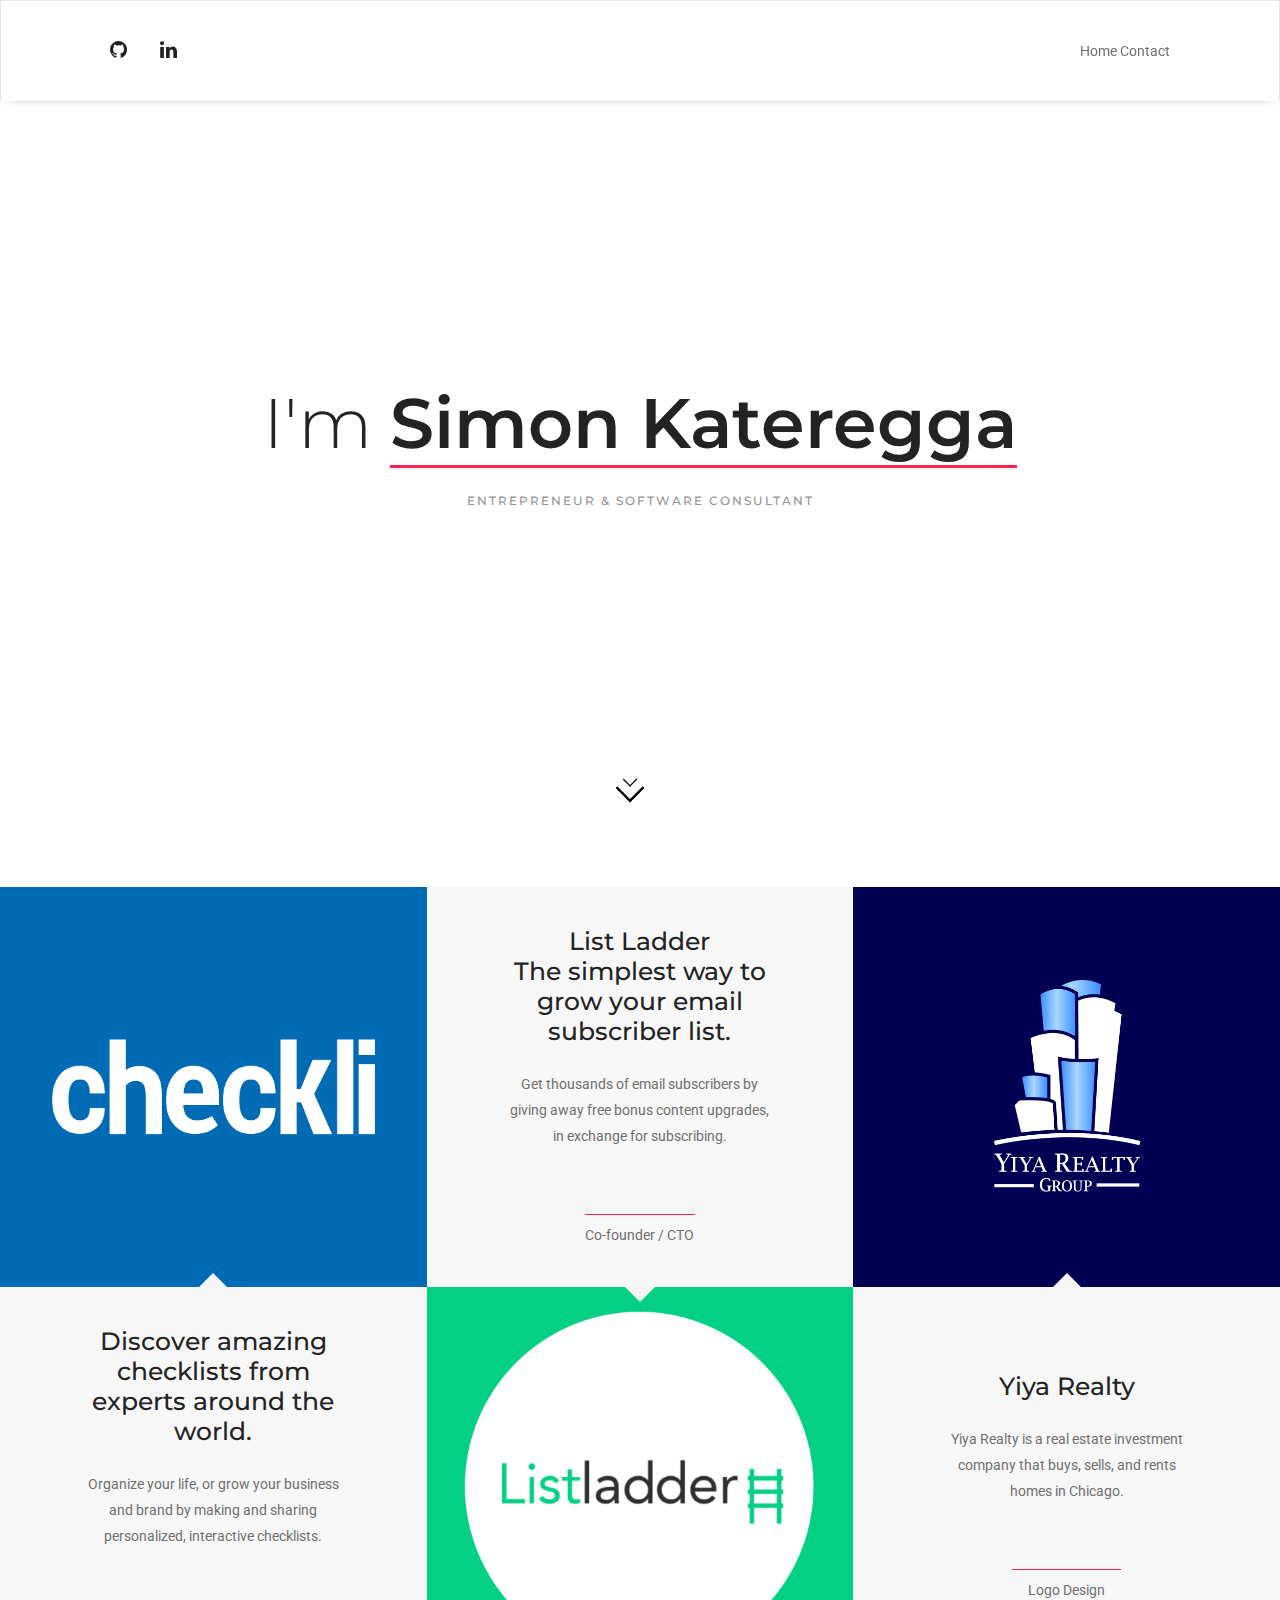
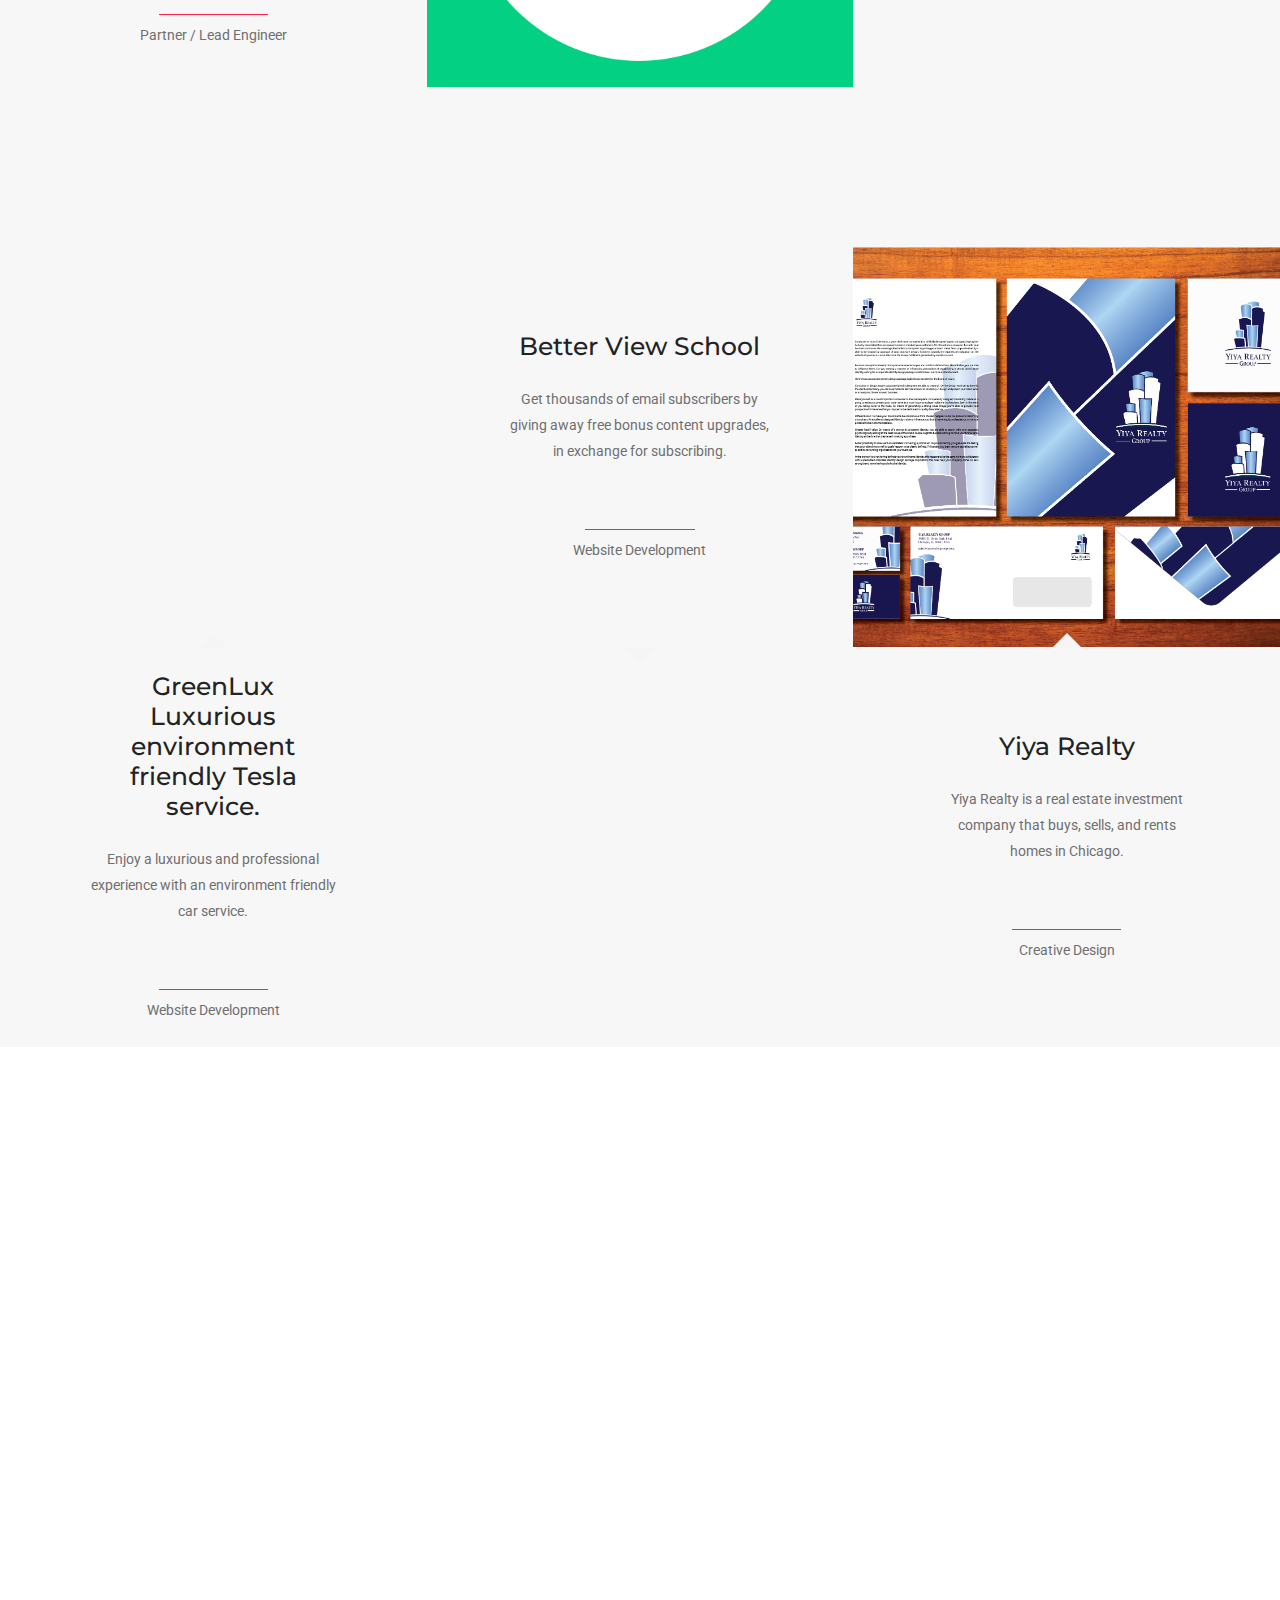
==== index.html @ 5b9032f4 "Update image." ====
<!DOCTYPE html>

<html class=" js " lang="en">
  <head>
    <!-- Global site tag (gtag.js) - Google Analytics -->
    <script async src="https://www.googletagmanager.com/gtag/js?id=UA-112524451-1"></script>
    <script>
      window.dataLayer = window.dataLayer || [];
      function gtag(){dataLayer.push(arguments);}
      gtag('js', new Date());

      gtag('config', 'UA-112524451-1');
    </script>

    <meta http-equiv="Content-Type" content="text/html; charset=UTF-8">
    <!-- title -->
    <title>Simon Kateregga</title>

    <meta http-equiv="X-UA-Compatible" content="IE=edge">
    <meta name="viewport" content="width=device-width,initial-scale=1.0,maximum-scale=1">
    <meta name="author" content="Simon Kateregga - Software Consultant &amp; Full Stack Web Developer">
    <!-- description -->
    <meta name="description" content="Simon Kateregga: Software Consultant, Full Stack Web Developer, Entrepreneur">
    <!-- keywords -->
    <meta name="keywords" content="Entrepreneur, Software Consultant, Simon Kateregga, Full Stack, Software Engineer, Web Developer, Developer, Engineer">
    <!-- favicon -->
    <!-- animation -->
    <link rel="stylesheet" href="./css/animate.css">
    <!-- bootstrap -->
    <link rel="stylesheet" href="./css/bootstrap.min.css">
    <!-- font-awesome icon -->
    <link href="https://maxcdn.bootstrapcdn.com/font-awesome/4.7.0/css/font-awesome.min.css" rel="stylesheet" integrity="sha384-wvfXpqpZZVQGK6TAh5PVlGOfQNHSoD2xbE+QkPxCAFlNEevoEH3Sl0sibVcOQVnN" crossorigin="anonymous">
    <link rel="stylesheet" href="./css/font-awesome.min.css">

    <link rel="stylesheet" href="./css/et-line-icons.css">

    <link rel="stylesheet" href="./css/style.css">
    <!-- responsive css -->
    <link rel="stylesheet" href="./css/responsive.css">

    <link rel="stylesheet" href="./css/main.css">
  </head>
  <body class="width-100">
      <!-- start header -->
      <header class="sticky">
          <!-- start navigation -->
          <nav class="navbar navbar-default navbar-scroll-fixed-top xs-display-none width-90 header-light-transparent bootsnav nav-top-scroll on no-full">
              <div class="container-fluid nav-header-container height-100px width-90 padding-three-half-lr xs-height-70px xs-padding-15px-lr">
                  <!-- start header navigation -->
                  <div class="row">
                      <div class="col-md-4 col-sm-4 col-xs-6 hidden-xs text-left">
                          <div class="social-icon">
                              <a href="https://www.github.com/simonkatz" title="Github" target="_blank"><i class="fa fa-github text-extra-dark-gray text-deep-pink-hover" aria-hidden="true"></i></a>
                              <a href="https://linkedin.com/in/simonkateregga" title="LinkedIn" target="_blank"><i class="fa fa-linkedin text-extra-dark-gray text-deep-pink-hover"></i></a>
                          </div>
                      </div>
                      <div class="col-md-6 col-sm-6 col-xs-6 hidden-xs text-right">
                        <div class="nav-links">
                          <a href="#home" class="inner-link">Home</a>
                          <a href="#contact" class="inner-link">Contact</a>
                        </div>
                      </div>
                      <!-- start logo -->
                      <!-- <div class="col-md-4 col-sm-4 col-xs-6 text-center xs-text-left">
                          <a class="logo" href=""><img src="./simon/sk.png" data-at2x="./simon/sk.png" style="color: #555;" class="default" alt="Simon Kateregga" width="105" height="26"></a>
                      </div> -->
                      <!-- end logo -->
                      <!-- <div class="col-md-4 col-sm-4 col-xs-6 text-right">
                          <div class="hamburger-menu">
                              <div class="btn btn-hamburger border-none">
                                  <button class="navbar-toggle mobile-toggle" type="button" id="open-button" data-toggle="collapse" data-target=".navbar-collapse">
                                      <span></span>
                                      <span></span>
                                      <span></span>
                                  </button>
                                  <!--<span class="close-menu text-white font-weight-300 alt-font text-extra-large">x</span>
                              </div>
                              <div class="hamburger-menu-wrepper xs-text-center">
                                  <div class="hamburger-logo text-left"><img src="./simon/sk.png" data-at2x="./simon/sk.png" alt="Simon Kateregga" width="50" height="50"></div>
                                  <div class="btn btn-hamburger border-none">
                                      <button class="close-menu close-button-menu" id="close-button"></button>
                                  </div>
                                  <div class="animation-box">
                                      <div class="menu-middle">
                                          <div class="menu-wrapper display-table-cell vertical-align-middle text-left">
                                              <div class="equalize no-margin">
                                                  <div class="col-lg-8 col-md-8 col-sm-7 col-xs-12 display-table" style="height: 1px;">
                                                      <div class="display-table-cell vertical-align-middle">
                                                          <ul class="hamburger-menu-links alt-font">
                                                              <li><a href="" title="Home">Home</a></li>
                                                          </ul>
                                                      </div>
                                                  </div>
                                                  <div class="col-lg-4 col-md-4 col-sm-5 col-xs-12 display-table" style="height: 1px;">
                                                      <div class="display-table-cell vertical-align-middle social-style-3">
                                                          <span class="text-extra-large text-deep-pink alt-font display-block margin-15px-bottom">London Based Creative Studio</span>
                                                          <span class="text-medium alt-font display-block font-weight-300 margin-15px-bottom line-height-30">301 The Greenhouse,<br>Custard Factory, London, E2 8DY.<br>Call - +44 (0) 123 456 7890<br>Email - <a href="mailto:info@domain.com" class="text-white" target="_blank">info@domain.com</a></span>
                                                          <div class="separator-line-horrizontal-medium-light2 bg-deep-pink margin-25px-tb xs-margin-15px-tb display-inline-block"></div>
                                                          <div class="social-icon-style-9">
                                                              <ul class="small-icon">
                                                                  <li><a class="margin-20px-right facebook" href="https://www.facebook.com/" target="_blank"><i class="fa fa-facebook"></i></a></li>
                                                                  <li><a class="margin-20px-right twitter" href="http://twitter.com/" target="_blank"><i class="fa fa-twitter"></i></a></li>
                                                                  <li><a class="margin-20px-right google" href="http://google.com/" target="_blank"><i class="fa fa-google"></i></a></li>
                                                                  <li><a class="margin-20px-right dribbble" href="http://dribbble.com/" target="_blank"><i class="fa fa-dribbble"></i></a></li>
                                                                  <li><a class="inkedin" href="http://linkedin.com/" target="_blank"><i class="fa fa-linkedin "></i></a></li>
                                                              </ul>
                                                          </div>
                                                      </div>
                                                  </div>
                                              </div>
                                          </div>
                                      </div>
                                  </div>
                              </div>
                          </div>
                      </div> -->
                  </div>
              </div>
              <!-- end header navigation -->
          </nav>
          <!-- end navigation -->

      </header>
      <!-- end header -->
      <!-- start hero section -->
      <section id="home" class="wow fadeIn no-padding mobile-height parallax" data-stellar-background-ratio="0.5" style="background-image: url(&quot;images/homepage-option18-banner.jpg&quot;); background-position: 0px 0px; visibility: visible; animation-name: fadeIn;">
          <div class="container text-center one-third-screen md-height-350px sm-height-500px xs-height-auto xs-padding-40px-top xs-padding-50px-bottom">
              <div class="row">
                  <div class="col-md-12 col-sm-12 col-xs-12 display-table one-sixth-screen md-height-350px sm-height-500px xs-height-400px text-center wow bounceInRight" style="visibility: visible; animation-name: bounceInRight;">
                      <div class="display-table-cell vertical-align-middle">
                          <div class="font-weight-300 alt-font title-large text-extra-dark-gray display-inline-block vertical-align-bottom margin-auto">I'm <span class="font-weight-600 text-bold-underline position-relative">Simon Kateregga</span></div>
                          <div class="text-medium-gray text-small text-uppercase margin-20px-top letter-spacing-2 alt-font xs-margin-10px-top">Entrepreneur &amp; Software Consultant</div>
                      </div>
                  </div>
              </div>
            </div>
            <div class="xs-margin-70px-top">
              <a href="#work" class="inner-link">
                <div class="arrow arrow-first"></div>
                <div class="arrow arrow-second"></div>
              </a>
            </div>
      </section>
      <section class="no-padding-tb bg-light-gray wow fadeIn" id="work" style="visibility: visible; animation-name: fadeIn;">
        <div class="container-fluid no-padding">
            <div class="row no-margin">
                <!-- start information item -->
                <div class="col-md-4 no-padding image-hover-style-3 height-100 last-paragraph-no-margin bg-light-gray">
                    <div class="feature-box-wrap">
                        <div class="width-100 display-table position-relative cover-background small-screen xs-height-300px" style="background: url(images/checkli-logo.png)"></div>
                        <div class="width-100 small-screen xs-height-300px display-table arrow-top">
                            <div class="display-table-cell vertical-align-middle padding-eighteen-lr md-padding-twelve-lr text-center sm-padding-ten-lr xs-padding-seven-all">
                                <h6 class="text-extra-dark-gray alt-font width-95 center-col sm-width-100 xs-margin-15px-bottom">Discover amazing checklists from experts around the world.</h6>
                                <p class="no-letter-spacing padding-two-lr line-height-26 xs-line-height-20 xs-no-padding-lr">Organize your life, or grow your business and brand by making and sharing personalized, interactive checklists.</p>
                                <span class="separator-line-horrizontal-medium-light2 bg-deep-pink display-inline-block margin-40px-top xs-margin-20px-top"></span>
                                <p class="no-letter-spacing padding-two-lr line-height-26 xs-line-height-20 xs-no-padding-lr">Partner / Lead Engineer</p>
                            </div>
                        </div>
                    </div>
                </div>
                <!-- end information item -->
                <!-- start information item -->
                <div class="col-md-4 no-padding image-hover-style-3 height-100 last-paragraph-no-margin bg-light-gray">
                    <div class="feature-box-wrap sm-swap-block">
                        <div class="width-100 small-screen xs-height-300px display-table arrow-bottom">
                            <div class="display-table-cell vertical-align-middle padding-eighteen-lr md-padding-twelve-lr text-center sm-padding-ten-lr xs-padding-seven-all">
                                <h6 class="text-extra-dark-gray alt-font width-95 center-col sm-width-100 xs-margin-15px-bottom">List Ladder <br/>The simplest way to grow your email subscriber list.</h6>
                                <p class="no-letter-spacing padding-two-lr line-height-26 xs-line-height-20 xs-no-padding-lr">Get thousands of email subscribers by giving away free bonus content upgrades, in exchange for subscribing.</p>
                                <span class="separator-line-horrizontal-medium-light2 bg-deep-pink display-inline-block margin-40px-top xs-margin-20px-top"></span>
                                <p class="no-letter-spacing padding-two-lr line-height-26 xs-line-height-20 xs-no-padding-lr">Co-founder / CTO</p>
                            </div>
                        </div>
                        <div class="width-100 display-table position-relative cover-background small-screen xs-height-300px" style="background: url(images/listladder.png)"></div>
                    </div>
                </div>
                <!-- end information item -->
                <!-- start information item -->
                <div class="col-md-4 no-padding image-hover-style-3 height-100 last-paragraph-no-margin bg-light-gray">
                    <div class="feature-box-wrap">
                        <div class="width-100 display-table position-relative cover-background small-screen xs-height-300px" style="background: url(images/blue_logo.png)"></div>
                        <div class="width-100 small-screen xs-height-300px display-table arrow-top">
                            <div class="display-table-cell vertical-align-middle padding-eighteen-lr md-padding-twelve-lr text-center sm-padding-ten-lr xs-padding-seven-all">
                            <h6 class="text-extra-dark-gray alt-font width-95 center-col sm-width-100 xs-margin-15px-bottom">Yiya Realty <br/> </h6>
                            <p class="no-letter-spacing padding-two-lr line-height-26 xs-line-height-20 xs-no-padding-lr">Yiya Realty is a real estate investment company that buys, sells, and rents homes in Chicago.</p>
                                <span class="separator-line-horrizontal-medium-light2 bg-deep-pink display-inline-block margin-40px-top xs-margin-20px-top"></span>
                                <p class="no-letter-spacing padding-two-lr line-height-26 xs-line-height-20 xs-no-padding-lr">Logo Design</p>
                            </div>
                        </div>
                    </div>
                </div>
                <!-- end information item -->
            </div>
            <section class="wow fadeIn padding-60px-tb sm-padding-40px-tb bg-medium-light-gray" style="visibility: visible; animation-name: fadeIn;">
              <div class="container">
                  <div class="row">
                      <div class="col-md-12 col-sm-12 center-col position-relative text-center">
                          <span class="text-extra-large text-black alt-font display-inline-block margin-5px-top margin-30px-right xs-no-margin-right xs-no-margin-top xs-margin-15px-bottom xs-width-100">I'd love to hear about your project</span>
                          <a href="mailto:spkateregga@gmail.com" class="btn btn-black btn-medium btn-rounded vertical-align-top xs-no-margin-right">Contact Me <i class="fa fa-envelope"></i></a>
                      </div>
                  </div>
              </div>
          </section>
            <div class="row no-margin">
                <!-- start information item -->
                <div class="col-md-4 no-padding image-hover-style-3 height-100 last-paragraph-no-margin bg-light-gray">
                    <div class="feature-box-wrap">
                        <div class="width-100 display-table position-relative cover-background small-screen xs-height-300px" style="background: url(images/greenlux.png)"></div>
                        <div class="width-100 small-screen xs-height-300px display-table arrow-top">
                            <div class="display-table-cell vertical-align-middle padding-eighteen-lr md-padding-twelve-lr text-center sm-padding-ten-lr xs-padding-seven-all">
                                <h6 class="text-extra-dark-gray alt-font width-95 center-col sm-width-100 xs-margin-15px-bottom">GreenLux <br/> Luxurious environment friendly Tesla service.</h6>
                                <p class="no-letter-spacing padding-two-lr line-height-26 xs-line-height-20 xs-no-padding-lr">Enjoy a luxurious and professional experience with an environment friendly car service.</p>
                                <span class="separator-line-horrizontal-medium-light2 bg-deep-pink display-inline-block margin-40px-top xs-margin-20px-top"></span>
                                <p class="no-letter-spacing padding-two-lr line-height-26 xs-line-height-20 xs-no-padding-lr">Website Development</p>
                            </div>
                        </div>
                    </div>
                </div>
                <!-- end information item -->
                <!-- start information item -->
                <div class="col-md-4 no-padding image-hover-style-3 height-100 last-paragraph-no-margin bg-light-gray">
                    <div class="feature-box-wrap sm-swap-block">
                        <div class="width-100 small-screen xs-height-300px display-table arrow-bottom">
                            <div class="display-table-cell vertical-align-middle padding-eighteen-lr md-padding-twelve-lr text-center sm-padding-ten-lr xs-padding-seven-all">
                                <h6 class="text-extra-dark-gray alt-font width-95 center-col sm-width-100 xs-margin-15px-bottom">Better View School</h6>
                                <p class="no-letter-spacing padding-two-lr line-height-26 xs-line-height-20 xs-no-padding-lr">Get thousands of email subscribers by giving away free bonus content upgrades, in exchange for subscribing.</p>
                                <span class="separator-line-horrizontal-medium-light2 bg-deep-pink display-inline-block margin-40px-top xs-margin-20px-top"></span>
                                <p class="no-letter-spacing padding-two-lr line-height-26 xs-line-height-20 xs-no-padding-lr">Website Development</p>
                            </div>
                        </div>
                        <div class="width-100 display-table position-relative cover-background small-screen xs-height-300px" style="background: url(images/betterviewschool.png)"></div>
                    </div>
                </div>
                <!-- end information item -->
                <!-- start information item -->
                <div class="col-md-4 no-padding image-hover-style-3 height-100 last-paragraph-no-margin bg-light-gray">
                    <div class="feature-box-wrap">
                        <div class="width-100 display-table position-relative cover-background small-screen xs-height-300px" style="background: url(images/Yiya-Branding.png)"></div>
                        <div class="width-100 small-screen xs-height-300px display-table arrow-top">
                            <div class="display-table-cell vertical-align-middle padding-eighteen-lr md-padding-twelve-lr text-center sm-padding-ten-lr xs-padding-seven-all">
                                <h6 class="text-extra-dark-gray alt-font width-95 center-col sm-width-100 xs-margin-15px-bottom">Yiya Realty</h6>
                                <p class="no-letter-spacing padding-two-lr line-height-26 xs-line-height-20 xs-no-padding-lr">Yiya Realty is a real estate investment company that buys, sells, and rents homes in Chicago.</p>
                                <span class="separator-line-horrizontal-medium-light2 bg-deep-pink display-inline-block margin-40px-top xs-margin-20px-top"></span>
                                <p class="no-letter-spacing padding-two-lr line-height-26 xs-line-height-20 xs-no-padding-lr">Creative Design</p>
                            </div>
                        </div>
                    </div>
                </div>
                <!-- end information item -->
            </div>
        </div>
    </section>
    <section class="wow fadeIn xs-text-center" style="visibility: visible; animation-name: fadeIn;">
        <div class="container">
            <div class="row">
                <!-- start feature box item -->
                <div class="col-md-4 col-sm-4 col-xs-12 margin-six-bottom md-margin-six-bottom xs-margin-ten-bottom xs-text-center wow fadeInUp last-paragraph-no-margin" style="visibility: visible; animation-name: fadeInUp;">
                    <div class="col-md-3 col-sm-4 col-xs-12 no-padding-left pull-left xs-no-padding-right">
                        <i class="icon-lightbulb icon-extra-medium text-medium-gray xs-margin-15px-bottom position-relative top-minus3"></i>
                        <span class="separator-line-verticle-large margin-ten-right bg-deep-pink vertical-align-top pull-right margin-two-top hidden-xs"></span>
                    </div>
                    <div class="col-md-9 col-sm-8 col-xs-12 sm-no-padding-lr">
                        <span class="text-medium margin-5px-bottom text-extra-dark-gray alt-font display-block">Entrepreneur</span>
                        <p class="width-90 md-width-100">I'm always open to hearing about new projects and partnering with other entrepreneurs.</p>
                    </div>
                </div>
                <!-- end feature box item -->
                <!-- start feature box item -->
                <div class="col-md-4 col-sm-4 col-xs-12 margin-six-bottom md-margin-six-bottom xs-margin-ten-bottom xs-text-center wow fadeInUp last-paragraph-no-margin" data-wow-delay="0.2s" style="visibility: visible; animation-delay: 0.2s; animation-name: fadeInUp;">
                    <div class="col-md-3 col-sm-4 col-xs-12 no-padding-left pull-left xs-no-padding-right">
                        <i class="icon-desktop icon-extra-medium text-medium-gray xs-margin-15px-bottom position-relative top-minus3"></i>
                        <span class="separator-line-verticle-large margin-ten-right bg-deep-pink vertical-align-top pull-right margin-two-top hidden-xs"></span>
                    </div>
                    <div class="col-md-9 col-sm-8 col-xs-12 sm-no-padding-lr">
                        <h5 class="text-medium margin-5px-bottom text-extra-dark-gray alt-font display-block">Software / Mobile App Development</h5>
                        <p class="width-90 md-width-100">Our websites look great, but each page has a clearly defined conversion goal.</p>
                    </div>
                </div>
                <!-- end feature box item -->
                <!-- start feature box item -->
                <div class="col-md-4 col-sm-4 col-xs-12 margin-six-bottom md-margin-six-bottom xs-margin-ten-bottom xs-text-center wow fadeInUp last-paragraph-no-margin" data-wow-delay="0.4s" style="visibility: visible; animation-delay: 0.4s; animation-name: fadeInUp;">
                    <div class="col-md-3 col-sm-4 col-xs-12 no-padding-left pull-left xs-no-padding-right">
                        <i class="icon-search icon-extra-medium text-medium-gray xs-margin-15px-bottom position-relative top-minus3"></i>
                        <span class="separator-line-verticle-large margin-ten-right bg-deep-pink vertical-align-top pull-right margin-two-top hidden-xs"></span>
                    </div>
                    <div class="col-md-9 col-sm-8 col-xs-12 sm-no-padding-lr">
                        <h5 class="text-medium margin-5px-bottom text-extra-dark-gray alt-font display-block">SEO Srategy</h5>
                        <p class="width-90 md-width-100">We interlace our creative with solid marketing and branding principles. A strong brand.</p>
                    </div>
                </div>
                <!-- end feature box item -->
            </div>
        </div>
        <div class="container">
            <div class="row">
                <!-- start feature box item -->
                <div class="col-md-4 col-sm-4 col-xs-12 margin-six-bottom md-margin-six-bottom xs-margin-ten-bottom xs-text-center wow fadeInUp last-paragraph-no-margin" style="visibility: visible; animation-name: fadeInUp;">
                    <div class="col-md-3 col-sm-4 col-xs-12 no-padding-left pull-left xs-no-padding-right">
                        <i class="icon-browser icon-extra-medium text-medium-gray xs-margin-15px-bottom position-relative top-minus3"></i>
                        <span class="separator-line-verticle-large margin-ten-right bg-deep-pink vertical-align-top pull-right margin-two-top hidden-xs"></span>
                    </div>
                    <div class="col-md-9 col-sm-8 col-xs-12 sm-no-padding-lr">
                        <span class="text-medium margin-5px-bottom text-extra-dark-gray alt-font display-block">Landing Pages</span>
                        <p class="width-90 md-width-100">We can help you find the precise message to clearly speak to who you are as a company.</p>
                    </div>
                </div>
                <!-- end feature box item -->
                <!-- start feature box item -->
                <div class="col-md-4 col-sm-4 col-xs-12 margin-six-bottom md-margin-six-bottom xs-margin-ten-bottom xs-text-center wow fadeInUp last-paragraph-no-margin" data-wow-delay="0.2s" style="visibility: visible; animation-delay: 0.2s; animation-name: fadeInUp;">
                    <div class="col-md-3 col-sm-4 col-xs-12 no-padding-left pull-left xs-no-padding-right">
                        <i class="icon-mobile icon-extra-medium text-medium-gray xs-margin-15px-bottom position-relative top-minus3"></i>
                        <span class="separator-line-verticle-large margin-ten-right bg-deep-pink vertical-align-top pull-right margin-two-top hidden-xs"></span>
                    </div>
                    <div class="col-md-9 col-sm-8 col-xs-12 sm-no-padding-lr">
                        <h5 class="text-medium margin-5px-bottom text-extra-dark-gray alt-font display-block">Design for simplicity Simple Elegant Design</h5>
                        <p class="width-90 md-width-100">Our websites look great, but each page has a clearly defined conversion goal.</p>
                    </div>
                </div>
                <!-- end feature box item -->
                <!-- start feature box item -->
                <div class="col-md-4 col-sm-4 col-xs-12 xs-text-center margin-six-bottom md-margin-six-bottom xs-margin-ten-bottom wow fadeInUp last-paragraph-no-margin" data-wow-delay="0.4s" style="visibility: visible; animation-delay: 0.4s; animation-name: fadeInUp;">
                    <div class="col-md-3 col-sm-4 col-xs-12 no-padding-left pull-left xs-no-padding-right">
                        <i class="icon-globe icon-extra-medium text-medium-gray xs-margin-15px-bottom position-relative top-minus3"></i>
                        <span class="separator-line-verticle-large margin-ten-right bg-deep-pink vertical-align-top pull-right margin-two-top hidden-xs"></span>
                    </div>
                    <div class="col-md-9 col-sm-8 col-xs-12 sm-no-padding-lr">
                        <h5 class="text-medium margin-5px-bottom text-extra-dark-gray alt-font display-block">Branding Design</h5>
                        <p class="width-90 md-width-100">We interlace our creative with solid marketing and branding principles. A strong brand.</p>
                    </div>
                </div>
                <!-- end feature box item -->
            </div>
        </div>
    </section>
    <section id="contact" class="wow fadeIn padding-60px-tb sm-padding-40px-tb bg-charcoal-gray" style="visibility: visible; animation-name: fadeIn;">
        <div class="container">
            <div class="row">
              <div class="col-md-3 col-sm-3 col-xs-6 hidden-xs text-left">
                  <div class="social-icon">
                      <a href="https://www.github.com/simonkatz" title="Github" target="_blank"><i class="fa fa-github text-white" aria-hidden="true"></i></a>
                      <a href="https://linkedin.com/in/simonkateregga" title="LinkedIn" target="_blank"><i class="fa fa-linkedin text-white"></i></a>
                  </div>
              </div>
                <div class="col-md-6 col-sm-6 center-col position-relative text-center">
                    <span class="text-extra-large text-white alt-font display-inline-block margin-5px-top margin-30px-right xs-no-margin-right xs-no-margin-top xs-margin-15px-bottom xs-width-100">I'd love to hear about your project</span>
                    <a href="mailto:spkateregga@gmail.com" class="btn btn-white btn-medium btn-rounded vertical-align-top xs-no-margin-right">Contact Me <i class="fa fa-envelope"></i></a>
                </div>
            </div>
        </div>
    </section>
    <script type="text/javascript" src="./js/jquery.js"></script>
    <script type="text/javascript" src="./js/bootstrap.min.js"></script>
    <!-- animation -->
    <script type="text/javascript" src="./js/wow.min.js"></script>
    <script type="text/javascript" src="./js/smooth-scroll.js"></script>

    <script type="text/javascript" src="./js/main.js"></script>
  </body>
</html>
---- css/et-line-icons.css ----
@font-face {
	font-family: 'et-line';
	src:url('../fonts/et-line.eot');
	src:url('../fonts/et-line.eot?#iefix') format('embedded-opentype'),
		url('../fonts/et-line.woff') format('woff'),
		url('../fonts/et-line.ttf') format('truetype'),
		url('../fonts/et-line.svg#et-line') format('svg');
	font-weight: normal;
	font-style: normal;
}

/* Use the following CSS code if you want to use data attributes for inserting your icons */
[data-icon]:before {
	font-family: 'et-line';
	content: attr(data-icon);
	speak: none;
	font-weight: normal;
	font-variant: normal;
	text-transform: none;
	line-height: 1;
	-webkit-font-smoothing: antialiased;
	-moz-osx-font-smoothing: grayscale;
	display:inline-block;
}

/* Use the following CSS code if you want to have a class per icon */
/*
Instead of a list of all class selectors,
you can use the generic selector below, but it's slower:
[class*="icon-"] {
*/
.icon-mobile, .icon-laptop, .icon-desktop, .icon-tablet, .icon-phone, .icon-document, .icon-documents, .icon-search, .icon-clipboard, .icon-newspaper, .icon-notebook, .icon-book-open, .icon-browser, .icon-calendar, .icon-presentation, .icon-picture, .icon-pictures, .icon-video, .icon-camera, .icon-printer, .icon-toolbox, .icon-briefcase, .icon-wallet, .icon-gift, .icon-bargraph, .icon-grid, .icon-expand, .icon-focus, .icon-edit, .icon-adjustments, .icon-ribbon, .icon-hourglass, .icon-lock, .icon-megaphone, .icon-shield, .icon-trophy, .icon-flag, .icon-map, .icon-puzzle, .icon-basket, .icon-envelope, .icon-streetsign, .icon-telescope, .icon-gears, .icon-key, .icon-paperclip, .icon-attachment, .icon-pricetags, .icon-lightbulb, .icon-layers, .icon-pencil, .icon-tools, .icon-tools-2, .icon-scissors, .icon-paintbrush, .icon-magnifying-glass, .icon-circle-compass, .icon-linegraph, .icon-mic, .icon-strategy, .icon-beaker, .icon-caution, .icon-recycle, .icon-anchor, .icon-profile-male, .icon-profile-female, .icon-bike, .icon-wine, .icon-hotairballoon, .icon-globe, .icon-genius, .icon-map-pin, .icon-dial, .icon-chat, .icon-heart, .icon-cloud, .icon-upload, .icon-download, .icon-target, .icon-hazardous, .icon-piechart, .icon-speedometer, .icon-global, .icon-compass, .icon-lifesaver, .icon-clock, .icon-aperture, .icon-quote, .icon-scope, .icon-alarmclock, .icon-refresh, .icon-happy, .icon-sad, .icon-facebook, .icon-twitter, .icon-googleplus, .icon-rss, .icon-tumblr, .icon-linkedin, .icon-dribbble {
	font-family: 'et-line';
	speak: none;
	font-style: normal;
	font-weight: normal;
	font-variant: normal;
	text-transform: none;
	line-height: 1.1;
	-webkit-font-smoothing: antialiased;
	-moz-osx-font-smoothing: grayscale;
	display:inline-block;
}
.icon-mobile:before {
	content: "\e000";
}
.icon-laptop:before {
	content: "\e001";
}
.icon-desktop:before {
	content: "\e002";
}
.icon-tablet:before {
	content: "\e003";
}
.icon-phone:before {
	content: "\e004";
}
.icon-document:before {
	content: "\e005";
}
.icon-documents:before {
	content: "\e006";
}
.icon-search:before {
	content: "\e007";
}
.icon-clipboard:before {
	content: "\e008";
}
.icon-newspaper:before {
	content: "\e009";
}
.icon-notebook:before {
	content: "\e00a";
}
.icon-book-open:before {
	content: "\e00b";
}
.icon-browser:before {
	content: "\e00c";
}
.icon-calendar:before {
	content: "\e00d";
}
.icon-presentation:before {
	content: "\e00e";
}
.icon-picture:before {
	content: "\e00f";
}
.icon-pictures:before {
	content: "\e010";
}
.icon-video:before {
	content: "\e011";
}
.icon-camera:before {
	content: "\e012";
}
.icon-printer:before {
	content: "\e013";
}
.icon-toolbox:before {
	content: "\e014";
}
.icon-briefcase:before {
	content: "\e015";
}
.icon-wallet:before {
	content: "\e016";
}
.icon-gift:before {
	content: "\e017";
}
.icon-bargraph:before {
	content: "\e018";
}
.icon-grid:before {
	content: "\e019";
}
.icon-expand:before {
	content: "\e01a";
}
.icon-focus:before {
	content: "\e01b";
}
.icon-edit:before {
	content: "\e01c";
}
.icon-adjustments:before {
	content: "\e01d";
}
.icon-ribbon:before {
	content: "\e01e";
}
.icon-hourglass:before {
	content: "\e01f";
}
.icon-lock:before {
	content: "\e020";
}
.icon-megaphone:before {
	content: "\e021";
}
.icon-shield:before {
	content: "\e022";
}
.icon-trophy:before {
	content: "\e023";
}
.icon-flag:before {
	content: "\e024";
}
.icon-map:before {
	content: "\e025";
}
.icon-puzzle:before {
	content: "\e026";
}
.icon-basket:before {
	content: "\e027";
}
.icon-envelope:before {
	content: "\e028";
}
.icon-streetsign:before {
	content: "\e029";
}
.icon-telescope:before {
	content: "\e02a";
}
.icon-gears:before {
	content: "\e02b";
}
.icon-key:before {
	content: "\e02c";
}
.icon-paperclip:before {
	content: "\e02d";
}
.icon-attachment:before {
	content: "\e02e";
}
.icon-pricetags:before {
	content: "\e02f";
}
.icon-lightbulb:before {
	content: "\e030";
}
.icon-layers:before {
	content: "\e031";
}
.icon-pencil:before {
	content: "\e032";
}
.icon-tools:before {
	content: "\e033";
}
.icon-tools-2:before {
	content: "\e034";
}
.icon-scissors:before {
	content: "\e035";
}
.icon-paintbrush:before {
	content: "\e036";
}
.icon-magnifying-glass:before {
	content: "\e037";
}
.icon-circle-compass:before {
	content: "\e038";
}
.icon-linegraph:before {
	content: "\e039";
}
.icon-mic:before {
	content: "\e03a";
}
.icon-strategy:before {
	content: "\e03b";
}
.icon-beaker:before {
	content: "\e03c";
}
.icon-caution:before {
	content: "\e03d";
}
.icon-recycle:before {
	content: "\e03e";
}
.icon-anchor:before {
	content: "\e03f";
}
.icon-profile-male:before {
	content: "\e040";
}
.icon-profile-female:before {
	content: "\e041";
}
.icon-bike:before {
	content: "\e042";
}
.icon-wine:before {
	content: "\e043";
}
.icon-hotairballoon:before {
	content: "\e044";
}
.icon-globe:before {
	content: "\e045";
}
.icon-genius:before {
	content: "\e046";
}
.icon-map-pin:before {
	content: "\e047";
}
.icon-dial:before {
	content: "\e048";
}
.icon-chat:before {
	content: "\e049";
}
.icon-heart:before {
	content: "\e04a";
}
.icon-cloud:before {
	content: "\e04b";
}
.icon-upload:before {
	content: "\e04c";
}
.icon-download:before {
	content: "\e04d";
}
.icon-target:before {
	content: "\e04e";
}
.icon-hazardous:before {
	content: "\e04f";
}
.icon-piechart:before {
	content: "\e050";
}
.icon-speedometer:before {
	content: "\e051";
}
.icon-global:before {
	content: "\e052";
}
.icon-compass:before {
	content: "\e053";
}
.icon-lifesaver:before {
	content: "\e054";
}
.icon-clock:before {
	content: "\e055";
}
.icon-aperture:before {
	content: "\e056";
}
.icon-quote:before {
	content: "\e057";
}
.icon-scope:before {
	content: "\e058";
}
.icon-alarmclock:before {
	content: "\e059";
}
.icon-refresh:before {
	content: "\e05a";
}
.icon-happy:before {
	content: "\e05b";
}
.icon-sad:before {
	content: "\e05c";
}
.icon-facebook:before {
	content: "\e05d";
}
.icon-twitter:before {
	content: "\e05e";
}
.icon-googleplus:before {
	content: "\e05f";
}
.icon-rss:before {
	content: "\e060";
}
.icon-tumblr:before {
	content: "\e061";
}
.icon-linkedin:before {
	content: "\e062";
}
.icon-dribbble:before {
	content: "\e063";
}
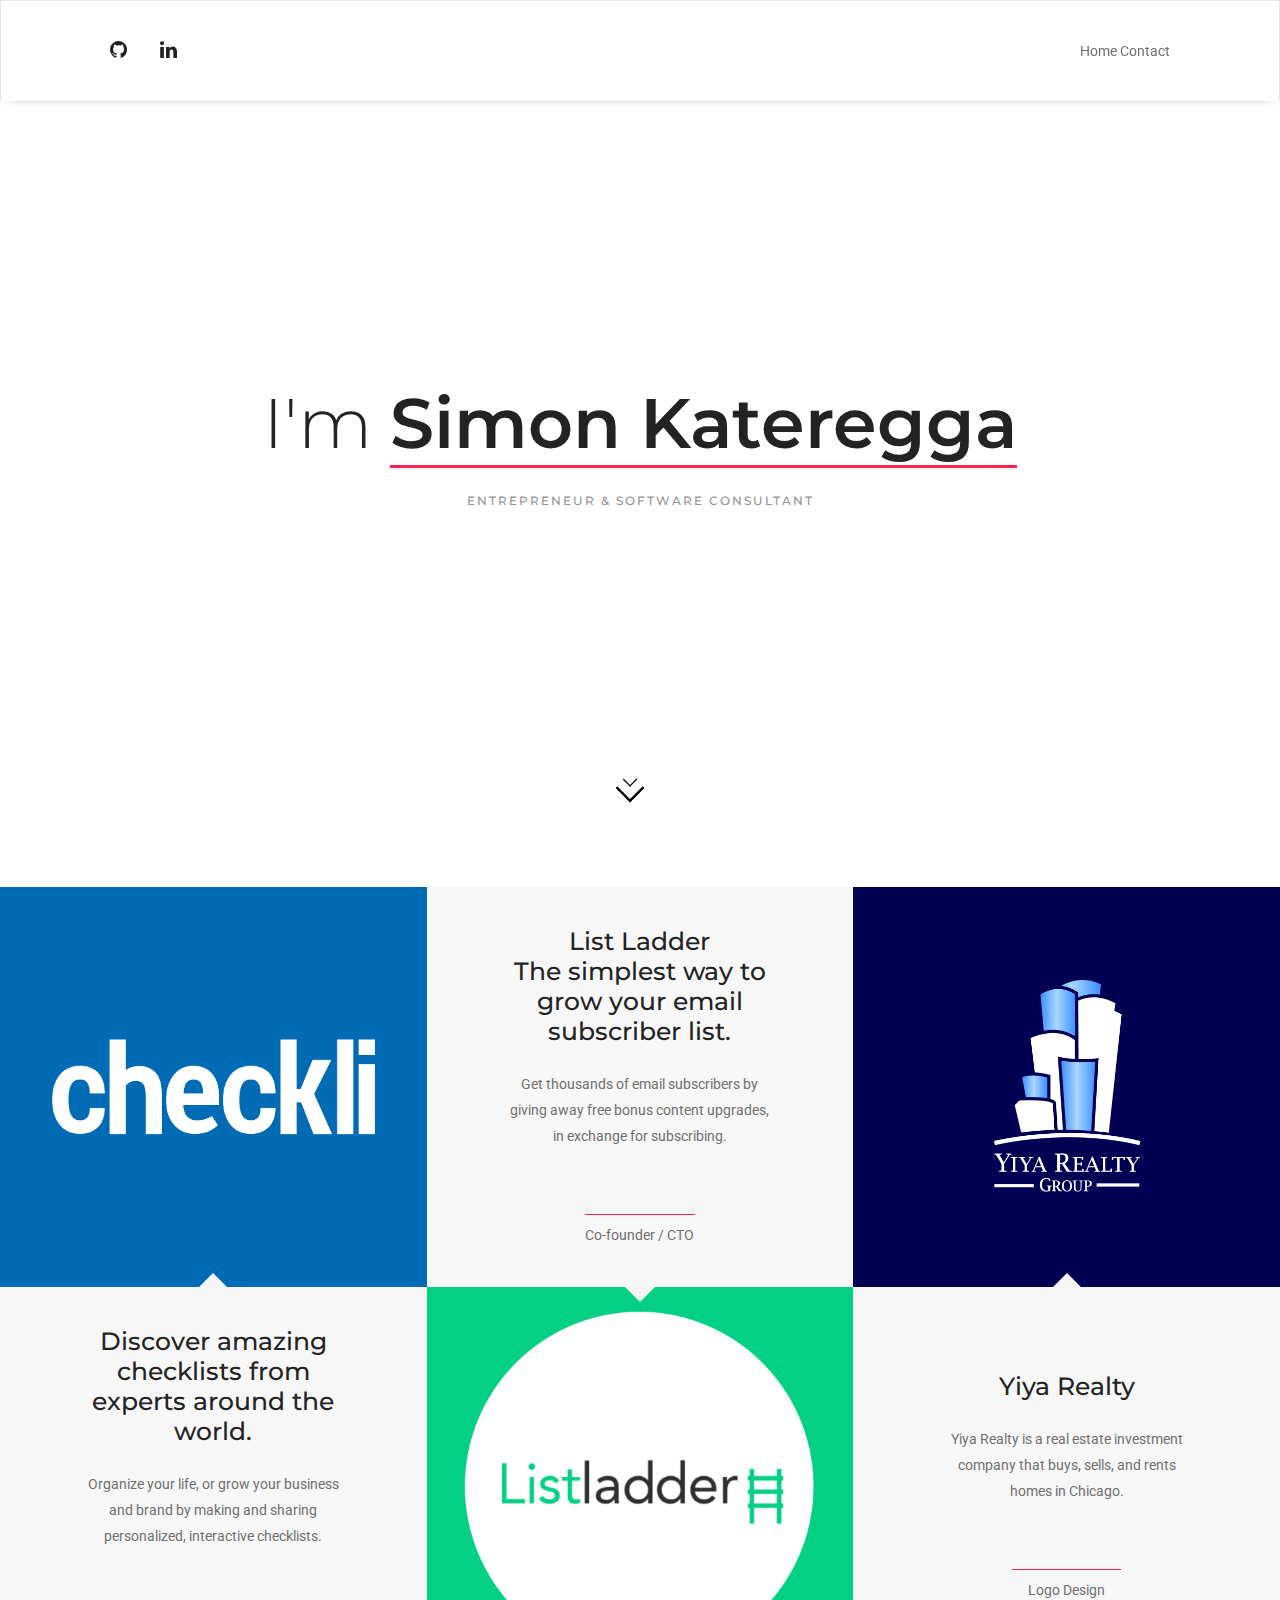
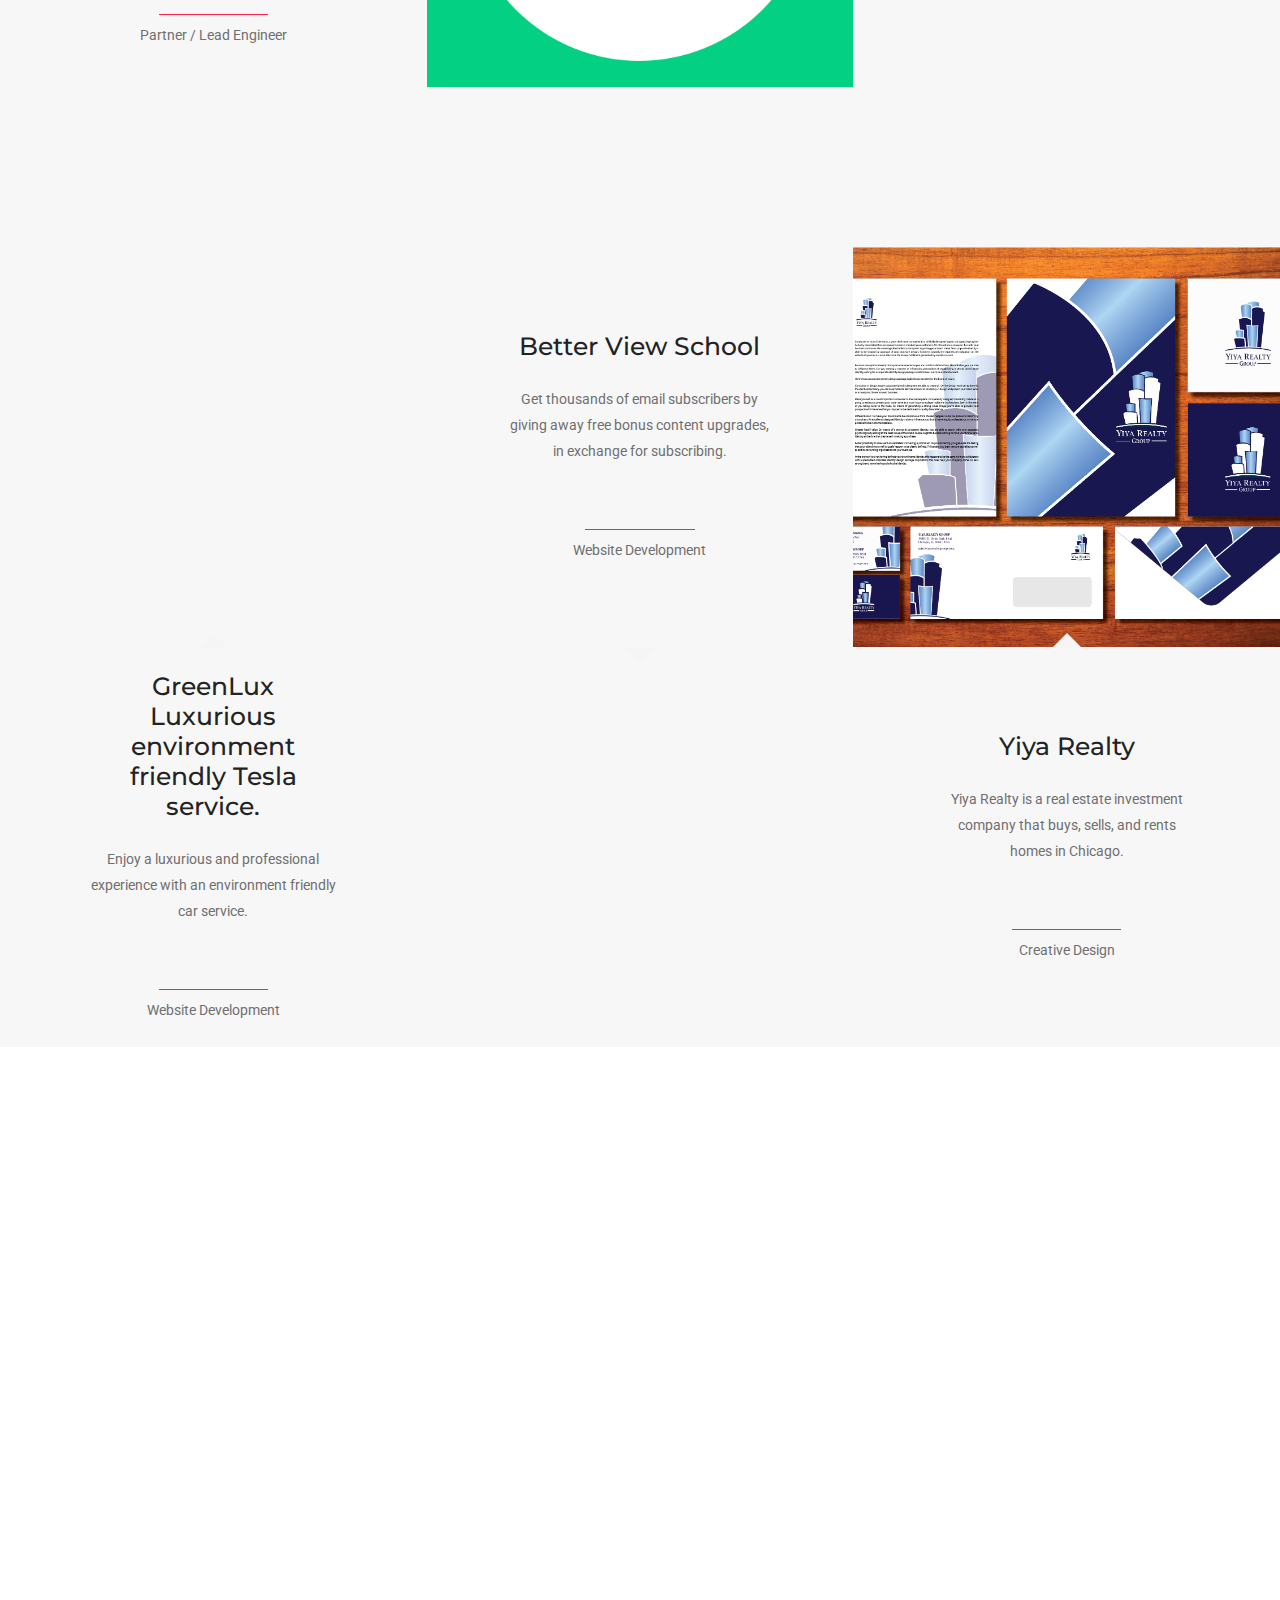
==== commit b9d3f1c5: "Change text." ====
--- a/index.html
+++ b/index.html
@@ -14,11 +14,11 @@
 
     <meta http-equiv="Content-Type" content="text/html; charset=UTF-8">
     <!-- title -->
-    <title>Simon Kateregga</title>
+    <title>Simon Kateregga - Software Consultant &amp; Full Stack Web Developer</title>
 
     <meta http-equiv="X-UA-Compatible" content="IE=edge">
     <meta name="viewport" content="width=device-width,initial-scale=1.0,maximum-scale=1">
-    <meta name="author" content="Simon Kateregga - Software Consultant &amp; Full Stack Web Developer">
+    <meta name="author" content="Simon Kateregga">
     <!-- description -->
     <meta name="description" content="Simon Kateregga: Software Consultant, Full Stack Web Developer, Entrepreneur">
     <!-- keywords -->
@@ -260,7 +260,7 @@
                     </div>
                     <div class="col-md-9 col-sm-8 col-xs-12 sm-no-padding-lr">
                         <span class="text-medium margin-5px-bottom text-extra-dark-gray alt-font display-block">Entrepreneur</span>
-                        <p class="width-90 md-width-100">I'm always open to hearing about new projects and partnering with other entrepreneurs.</p>
+                        <p class="width-90 md-width-100">I'm passionate about entrepreneurship and I am always open to hearing about new projects and partnerships.</p>
                     </div>
                 </div>
                 <!-- end feature box item -->
@@ -272,7 +272,7 @@
                     </div>
                     <div class="col-md-9 col-sm-8 col-xs-12 sm-no-padding-lr">
                         <h5 class="text-medium margin-5px-bottom text-extra-dark-gray alt-font display-block">Software / Mobile App Development</h5>
-                        <p class="width-90 md-width-100">Our websites look great, but each page has a clearly defined conversion goal.</p>
+                        <p class="width-90 md-width-100">I work on creative design, front-end, back-end, API's and mobile applications.</p>
                     </div>
                 </div>
                 <!-- end feature box item -->
@@ -284,7 +284,7 @@
                     </div>
                     <div class="col-md-9 col-sm-8 col-xs-12 sm-no-padding-lr">
                         <h5 class="text-medium margin-5px-bottom text-extra-dark-gray alt-font display-block">SEO Srategy</h5>
-                        <p class="width-90 md-width-100">We interlace our creative with solid marketing and branding principles. A strong brand.</p>
+                        <p class="width-90 md-width-100">Drive traffic to your site by interlacing creative design with your content to rank higher and improve SEO.</p>
                     </div>
                 </div>
                 <!-- end feature box item -->
@@ -300,7 +300,7 @@
                     </div>
                     <div class="col-md-9 col-sm-8 col-xs-12 sm-no-padding-lr">
                         <span class="text-medium margin-5px-bottom text-extra-dark-gray alt-font display-block">Landing Pages</span>
-                        <p class="width-90 md-width-100">We can help you find the precise message to clearly speak to who you are as a company.</p>
+                        <p class="width-90 md-width-100">I can help you find the precise message to clearly speak to who you are as a company.</p>
                     </div>
                 </div>
                 <!-- end feature box item -->
@@ -311,8 +311,8 @@
                         <span class="separator-line-verticle-large margin-ten-right bg-deep-pink vertical-align-top pull-right margin-two-top hidden-xs"></span>
                     </div>
                     <div class="col-md-9 col-sm-8 col-xs-12 sm-no-padding-lr">
-                        <h5 class="text-medium margin-5px-bottom text-extra-dark-gray alt-font display-block">Design for simplicity Simple Elegant Design</h5>
-                        <p class="width-90 md-width-100">Our websites look great, but each page has a clearly defined conversion goal.</p>
+                        <h5 class="text-medium margin-5px-bottom text-extra-dark-gray alt-font display-block">Design for simplicity</h5>
+                        <p class="width-90 md-width-100">I focus on simple elegant design that looks great, but has a clearly defined conversion goal.</p>
                     </div>
                 </div>
                 <!-- end feature box item -->
@@ -324,7 +324,7 @@
                     </div>
                     <div class="col-md-9 col-sm-8 col-xs-12 sm-no-padding-lr">
                         <h5 class="text-medium margin-5px-bottom text-extra-dark-gray alt-font display-block">Branding Design</h5>
-                        <p class="width-90 md-width-100">We interlace our creative with solid marketing and branding principles. A strong brand.</p>
+                        <p class="width-90 md-width-100">Purposeful design with solid marketing and branding principles to enhance your brand.</p>
                     </div>
                 </div>
                 <!-- end feature box item -->
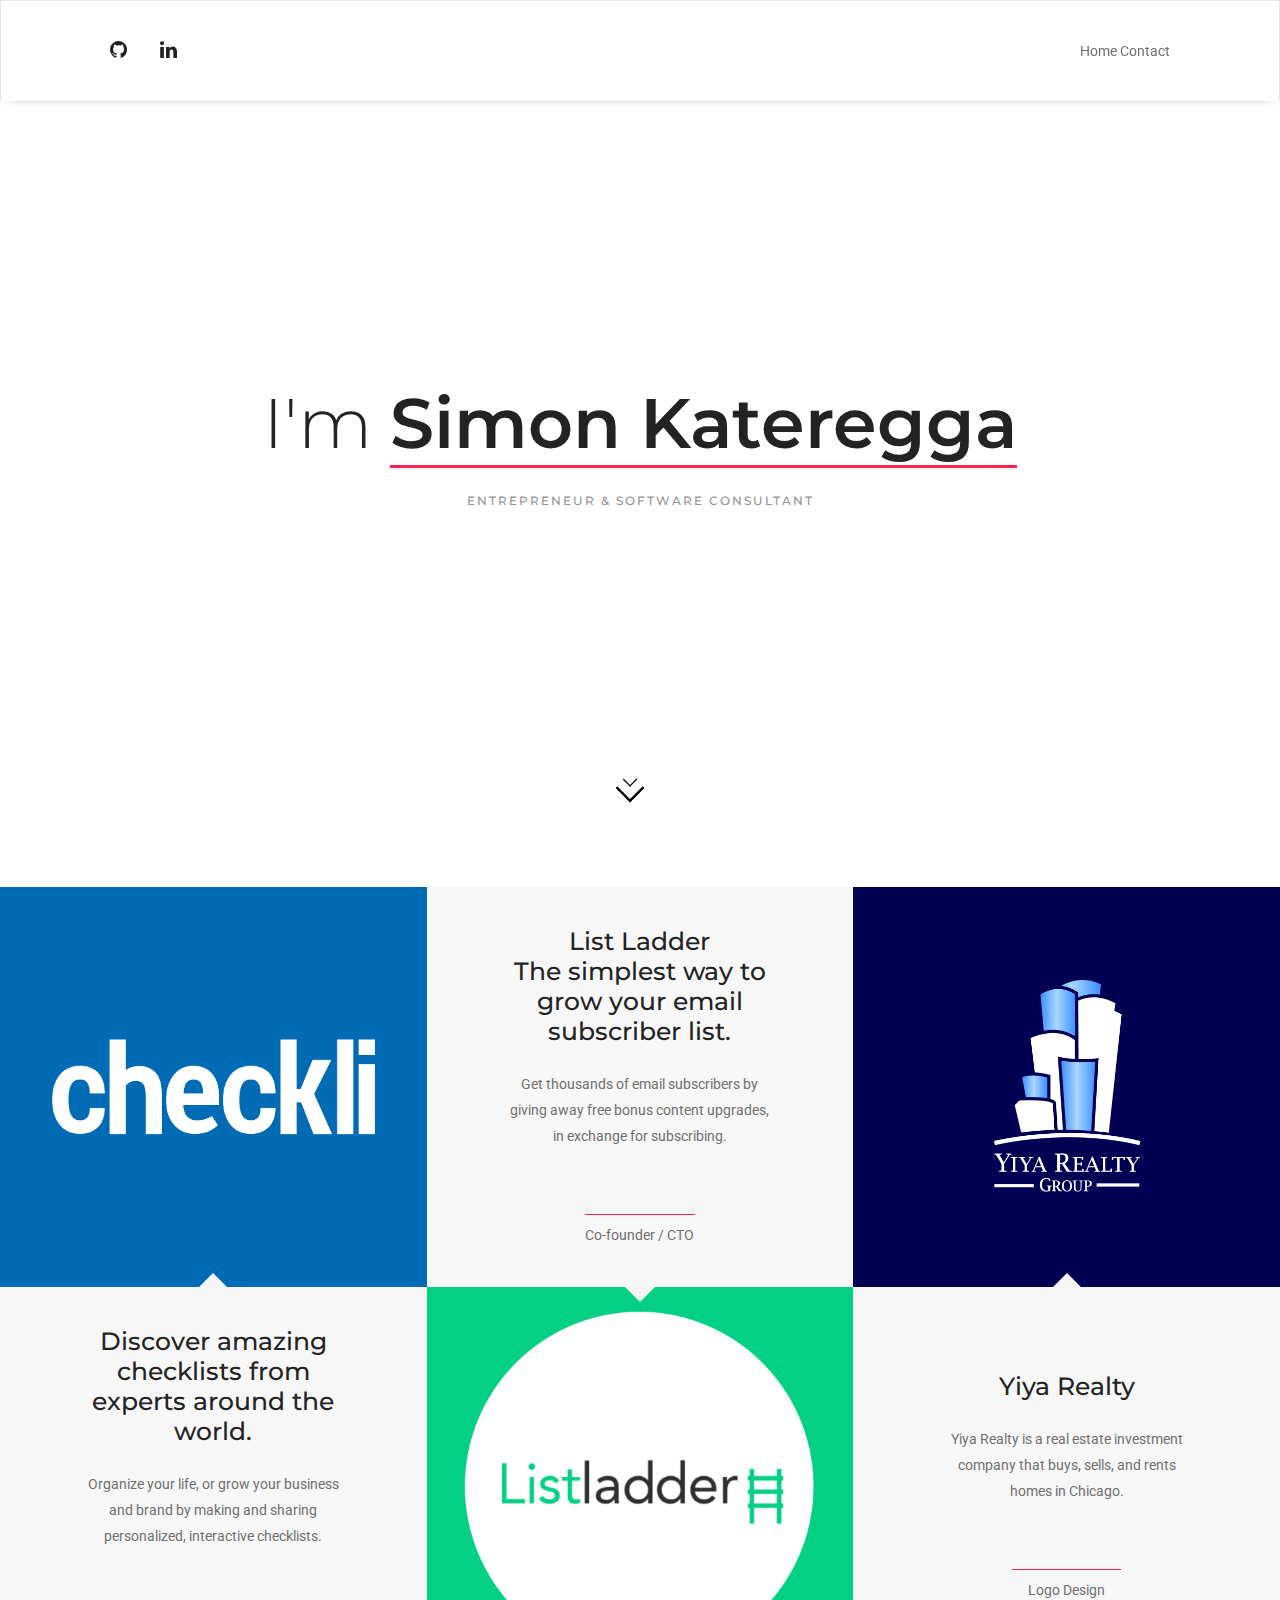
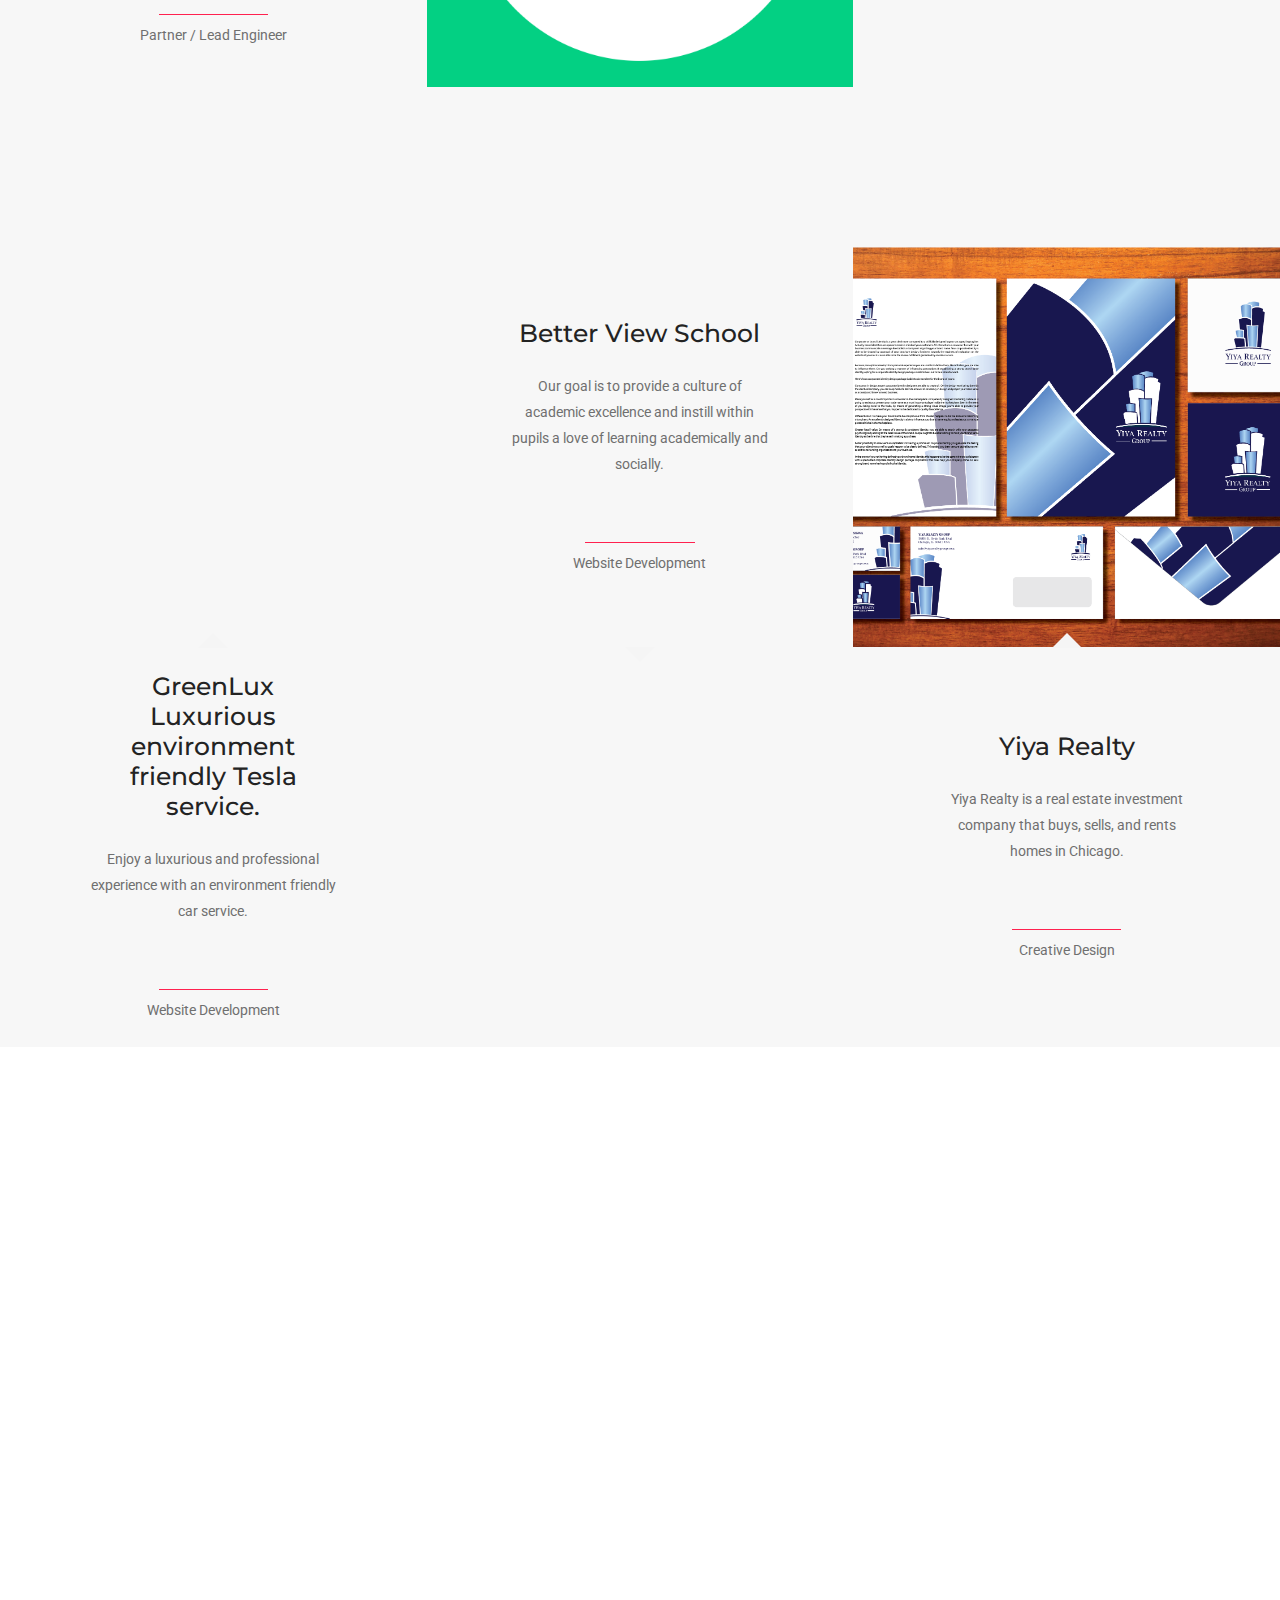
==== commit efd32dbe: "Better view" ====
--- a/index.html
+++ b/index.html
@@ -222,7 +222,7 @@
                         <div class="width-100 small-screen xs-height-300px display-table arrow-bottom">
                             <div class="display-table-cell vertical-align-middle padding-eighteen-lr md-padding-twelve-lr text-center sm-padding-ten-lr xs-padding-seven-all">
                                 <h6 class="text-extra-dark-gray alt-font width-95 center-col sm-width-100 xs-margin-15px-bottom">Better View School</h6>
-                                <p class="no-letter-spacing padding-two-lr line-height-26 xs-line-height-20 xs-no-padding-lr">Get thousands of email subscribers by giving away free bonus content upgrades, in exchange for subscribing.</p>
+                                <p class="no-letter-spacing padding-two-lr line-height-26 xs-line-height-20 xs-no-padding-lr">Our goal is to provide a culture of academic excellence and instill within pupils a love of learning academically and socially.</p>
                                 <span class="separator-line-horrizontal-medium-light2 bg-deep-pink display-inline-block margin-40px-top xs-margin-20px-top"></span>
                                 <p class="no-letter-spacing padding-two-lr line-height-26 xs-line-height-20 xs-no-padding-lr">Website Development</p>
                             </div>
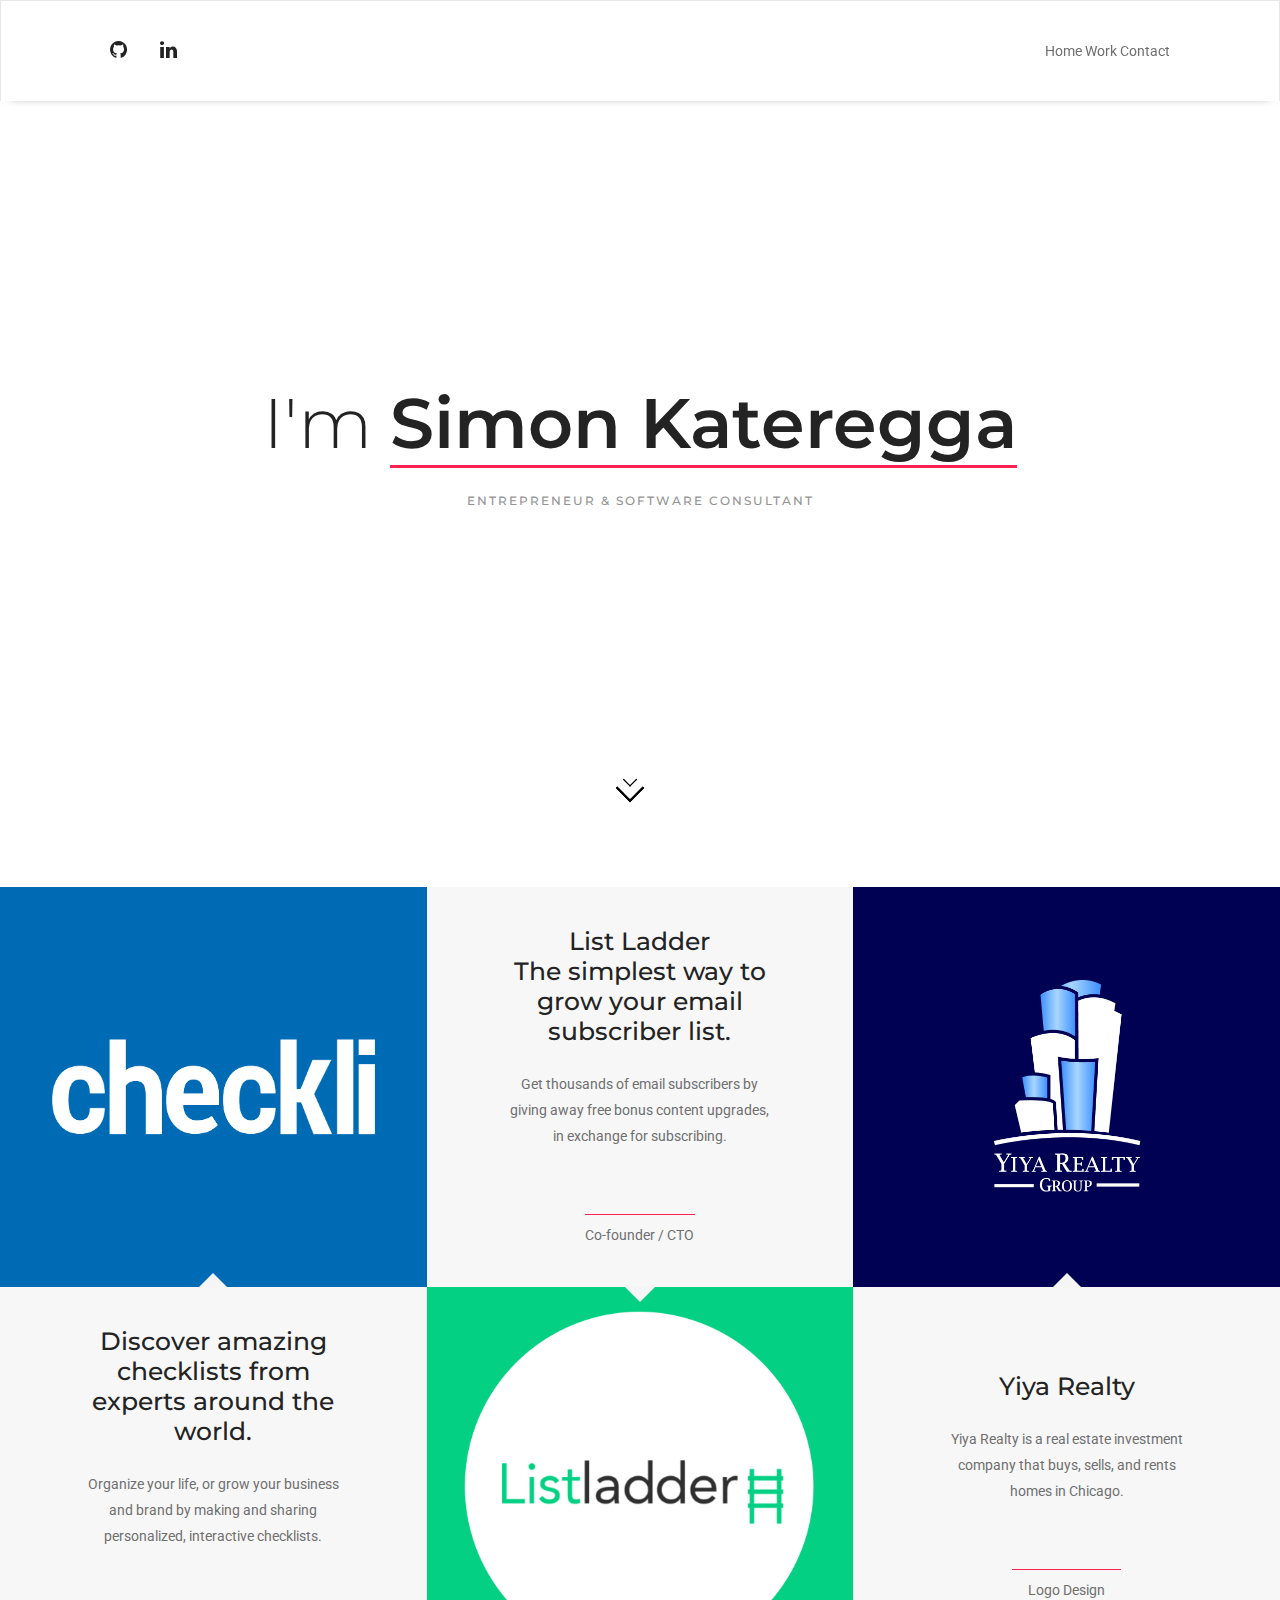
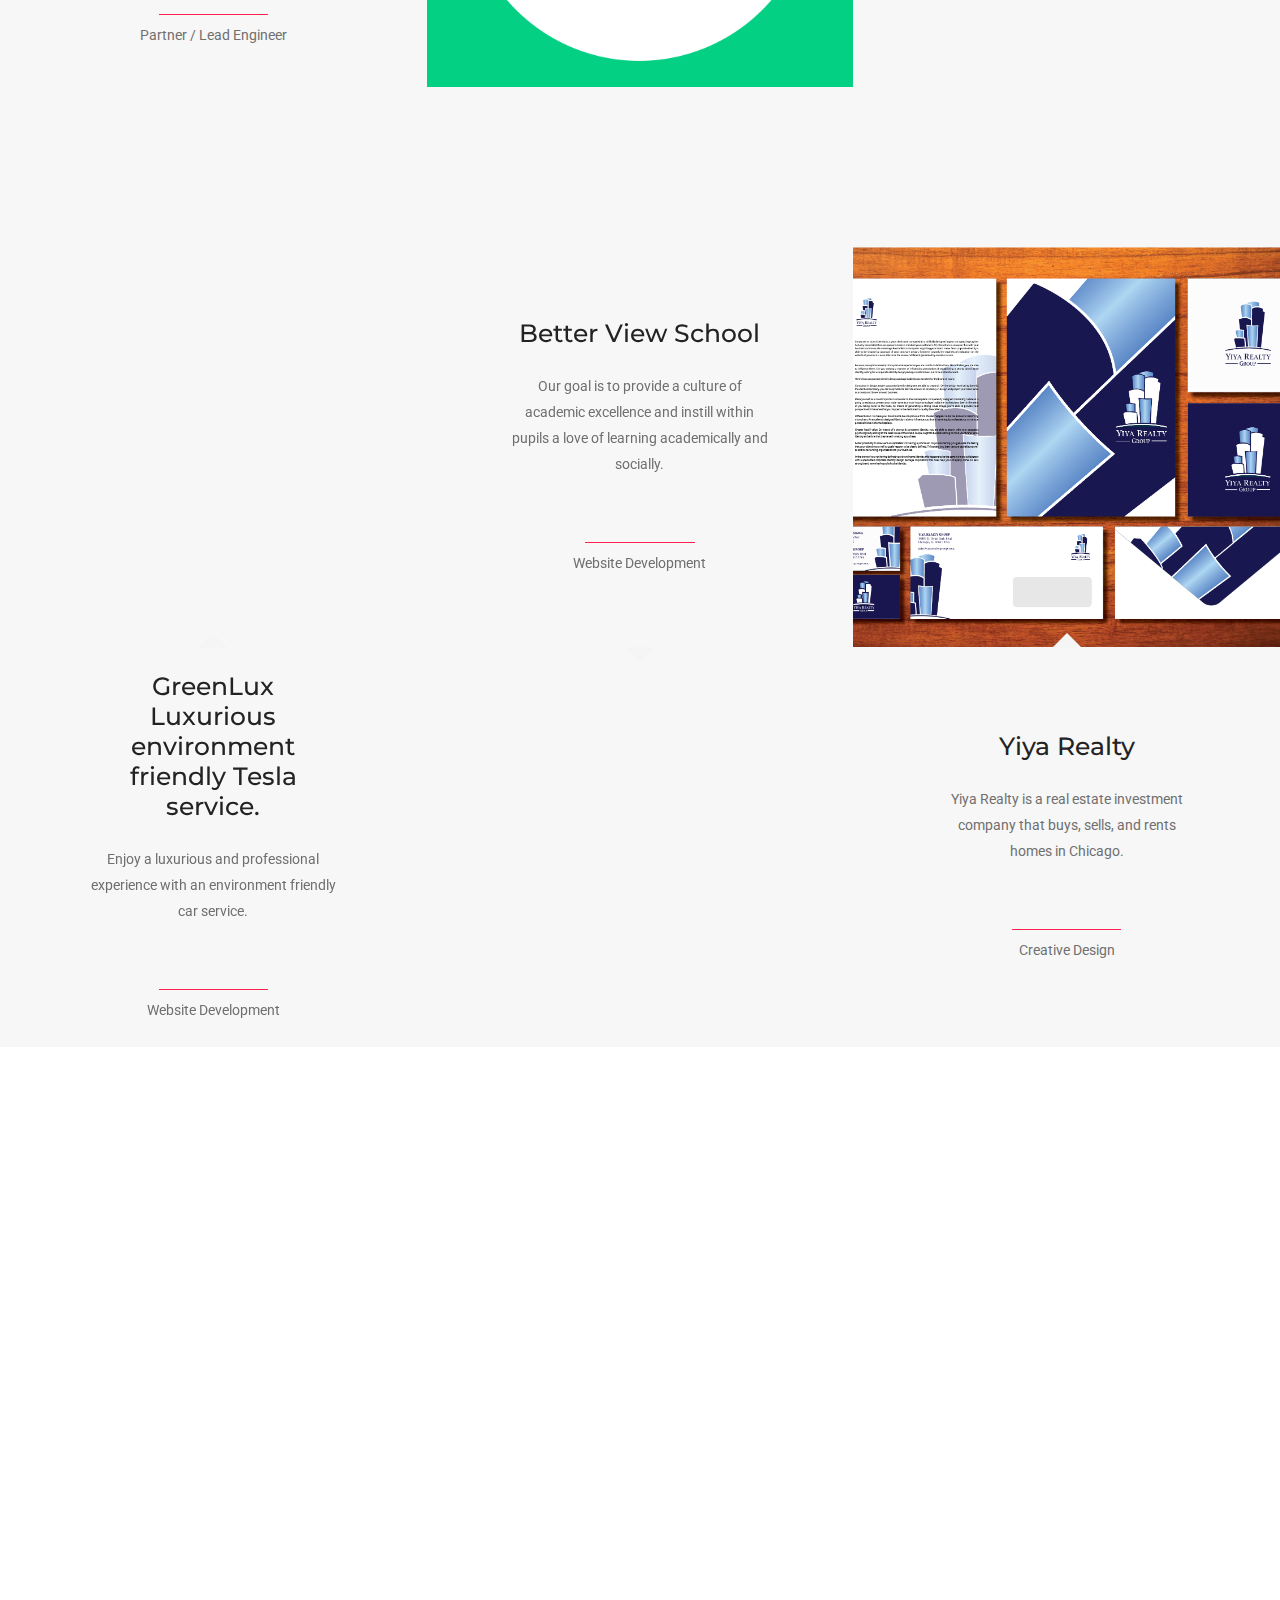
==== commit a26ac373: "Add swap block to feature box" ====
--- a/index.html
+++ b/index.html
@@ -14,15 +14,15 @@
 
     <meta http-equiv="Content-Type" content="text/html; charset=UTF-8">
     <!-- title -->
-    <title>Simon Kateregga - Software Consultant &amp; Full Stack Web Developer</title>
+    <title>Simon Kateregga</title>
 
     <meta http-equiv="X-UA-Compatible" content="IE=edge">
     <meta name="viewport" content="width=device-width,initial-scale=1.0,maximum-scale=1">
     <meta name="author" content="Simon Kateregga">
     <!-- description -->
-    <meta name="description" content="Simon Kateregga: Software Consultant, Full Stack Web Developer, Entrepreneur">
+    <meta name="description" content="Simon Kateregga: Software consultant, entrepreneur &amp; full stack web developer/engineer living in the great city of Chicago.">
     <!-- keywords -->
-    <meta name="keywords" content="Entrepreneur, Software Consultant, Simon Kateregga, Full Stack, Software Engineer, Web Developer, Developer, Engineer">
+    <meta name="keywords" content="Simon Kateregga, kateregga, Entrepreneur, Software Consultant, Full Stack, Software Engineer, Chicago, Web Developer, Developer, Engineer">
     <!-- favicon -->
     <!-- animation -->
     <link rel="stylesheet" href="./css/animate.css">
@@ -57,63 +57,10 @@
                       <div class="col-md-6 col-sm-6 col-xs-6 hidden-xs text-right">
                         <div class="nav-links">
                           <a href="#home" class="inner-link">Home</a>
+                          <a href="#work" class="inner-link">Work</a>
                           <a href="#contact" class="inner-link">Contact</a>
                         </div>
                       </div>
-                      <!-- start logo -->
-                      <!-- <div class="col-md-4 col-sm-4 col-xs-6 text-center xs-text-left">
-                          <a class="logo" href=""><img src="./simon/sk.png" data-at2x="./simon/sk.png" style="color: #555;" class="default" alt="Simon Kateregga" width="105" height="26"></a>
-                      </div> -->
-                      <!-- end logo -->
-                      <!-- <div class="col-md-4 col-sm-4 col-xs-6 text-right">
-                          <div class="hamburger-menu">
-                              <div class="btn btn-hamburger border-none">
-                                  <button class="navbar-toggle mobile-toggle" type="button" id="open-button" data-toggle="collapse" data-target=".navbar-collapse">
-                                      <span></span>
-                                      <span></span>
-                                      <span></span>
-                                  </button>
-                                  <!--<span class="close-menu text-white font-weight-300 alt-font text-extra-large">x</span>
-                              </div>
-                              <div class="hamburger-menu-wrepper xs-text-center">
-                                  <div class="hamburger-logo text-left"><img src="./simon/sk.png" data-at2x="./simon/sk.png" alt="Simon Kateregga" width="50" height="50"></div>
-                                  <div class="btn btn-hamburger border-none">
-                                      <button class="close-menu close-button-menu" id="close-button"></button>
-                                  </div>
-                                  <div class="animation-box">
-                                      <div class="menu-middle">
-                                          <div class="menu-wrapper display-table-cell vertical-align-middle text-left">
-                                              <div class="equalize no-margin">
-                                                  <div class="col-lg-8 col-md-8 col-sm-7 col-xs-12 display-table" style="height: 1px;">
-                                                      <div class="display-table-cell vertical-align-middle">
-                                                          <ul class="hamburger-menu-links alt-font">
-                                                              <li><a href="" title="Home">Home</a></li>
-                                                          </ul>
-                                                      </div>
-                                                  </div>
-                                                  <div class="col-lg-4 col-md-4 col-sm-5 col-xs-12 display-table" style="height: 1px;">
-                                                      <div class="display-table-cell vertical-align-middle social-style-3">
-                                                          <span class="text-extra-large text-deep-pink alt-font display-block margin-15px-bottom">London Based Creative Studio</span>
-                                                          <span class="text-medium alt-font display-block font-weight-300 margin-15px-bottom line-height-30">301 The Greenhouse,<br>Custard Factory, London, E2 8DY.<br>Call - +44 (0) 123 456 7890<br>Email - <a href="mailto:info@domain.com" class="text-white" target="_blank">info@domain.com</a></span>
-                                                          <div class="separator-line-horrizontal-medium-light2 bg-deep-pink margin-25px-tb xs-margin-15px-tb display-inline-block"></div>
-                                                          <div class="social-icon-style-9">
-                                                              <ul class="small-icon">
-                                                                  <li><a class="margin-20px-right facebook" href="https://www.facebook.com/" target="_blank"><i class="fa fa-facebook"></i></a></li>
-                                                                  <li><a class="margin-20px-right twitter" href="http://twitter.com/" target="_blank"><i class="fa fa-twitter"></i></a></li>
-                                                                  <li><a class="margin-20px-right google" href="http://google.com/" target="_blank"><i class="fa fa-google"></i></a></li>
-                                                                  <li><a class="margin-20px-right dribbble" href="http://dribbble.com/" target="_blank"><i class="fa fa-dribbble"></i></a></li>
-                                                                  <li><a class="inkedin" href="http://linkedin.com/" target="_blank"><i class="fa fa-linkedin "></i></a></li>
-                                                              </ul>
-                                                          </div>
-                                                      </div>
-                                                  </div>
-                                              </div>
-                                          </div>
-                                      </div>
-                                  </div>
-                              </div>
-                          </div>
-                      </div> -->
                   </div>
               </div>
               <!-- end header navigation -->
@@ -141,11 +88,15 @@
               </a>
             </div>
       </section>
+
+          <!-- <div class="col-lg-6 col-md-6 col-sm-8 col-xs-12 center-col margin-three-bottom text-center last-paragraph-no-margin sm-margin-40px-bottom xs-margin-30px-bottom">
+              <h2 class="alt-font font-weight-700 text-extra-dark-gray text-uppercase margin-15px-bottom">Work</h2>
+          </div> -->
       <section class="no-padding-tb bg-light-gray wow fadeIn" id="work" style="visibility: visible; animation-name: fadeIn;">
         <div class="container-fluid no-padding">
             <div class="row no-margin">
                 <!-- start information item -->
-                <div class="col-md-4 no-padding image-hover-style-3 height-100 last-paragraph-no-margin bg-light-gray">
+                <div class="col-md-4 no-padding height-100 last-paragraph-no-margin bg-light-gray">
                     <div class="feature-box-wrap">
                         <div class="width-100 display-table position-relative cover-background small-screen xs-height-300px" style="background: url(images/checkli-logo.png)"></div>
                         <div class="width-100 small-screen xs-height-300px display-table arrow-top">
@@ -160,7 +111,7 @@
                 </div>
                 <!-- end information item -->
                 <!-- start information item -->
-                <div class="col-md-4 no-padding image-hover-style-3 height-100 last-paragraph-no-margin bg-light-gray">
+                <div class="col-md-4 no-padding height-100 last-paragraph-no-margin bg-light-gray">
                     <div class="feature-box-wrap sm-swap-block">
                         <div class="width-100 small-screen xs-height-300px display-table arrow-bottom">
                             <div class="display-table-cell vertical-align-middle padding-eighteen-lr md-padding-twelve-lr text-center sm-padding-ten-lr xs-padding-seven-all">
@@ -175,7 +126,7 @@
                 </div>
                 <!-- end information item -->
                 <!-- start information item -->
-                <div class="col-md-4 no-padding image-hover-style-3 height-100 last-paragraph-no-margin bg-light-gray">
+                <div class="col-md-4 no-padding height-100 last-paragraph-no-margin bg-light-gray">
                     <div class="feature-box-wrap">
                         <div class="width-100 display-table position-relative cover-background small-screen xs-height-300px" style="background: url(images/blue_logo.png)"></div>
                         <div class="width-100 small-screen xs-height-300px display-table arrow-top">
@@ -200,10 +151,10 @@
                   </div>
               </div>
           </section>
-            <div class="row no-margin">
-                <!-- start information item -->
-                <div class="col-md-4 no-padding image-hover-style-3 height-100 last-paragraph-no-margin bg-light-gray">
-                    <div class="feature-box-wrap">
+            <div class="feature-box-15 row no-margin">
+                <!-- start information item -->
+                <div class="col-md-4 no-padding feature-box-content height-100 last-paragraph-no-margin bg-light-gray">
+                    <div class="feature-box-image sm-swap-block" style="visibility: visible;">
                         <div class="width-100 display-table position-relative cover-background small-screen xs-height-300px" style="background: url(images/greenlux.png)"></div>
                         <div class="width-100 small-screen xs-height-300px display-table arrow-top">
                             <div class="display-table-cell vertical-align-middle padding-eighteen-lr md-padding-twelve-lr text-center sm-padding-ten-lr xs-padding-seven-all">
@@ -214,11 +165,14 @@
                             </div>
                         </div>
                     </div>
-                </div>
-                <!-- end information item -->
-                <!-- start information item -->
-                <div class="col-md-4 no-padding image-hover-style-3 height-100 last-paragraph-no-margin bg-light-gray">
-                    <div class="feature-box-wrap sm-swap-block">
+                    <div class="hover-content bg-deep-pink">
+                        <img src="images/greenluxsite.png" />
+                    </div>
+                </div>
+                <!-- end information item -->
+                <!-- start information item -->
+                <div class="col-md-4 no-padding feature-box-content height-100 last-paragraph-no-margin bg-light-gray">
+                    <div class="feature-box-image sm-swap-block" style="visibility: visible;">
                         <div class="width-100 small-screen xs-height-300px display-table arrow-bottom">
                             <div class="display-table-cell vertical-align-middle padding-eighteen-lr md-padding-twelve-lr text-center sm-padding-ten-lr xs-padding-seven-all">
                                 <h6 class="text-extra-dark-gray alt-font width-95 center-col sm-width-100 xs-margin-15px-bottom">Better View School</h6>
@@ -229,10 +183,13 @@
                         </div>
                         <div class="width-100 display-table position-relative cover-background small-screen xs-height-300px" style="background: url(images/betterviewschool.png)"></div>
                     </div>
-                </div>
-                <!-- end information item -->
-                <!-- start information item -->
-                <div class="col-md-4 no-padding image-hover-style-3 height-100 last-paragraph-no-margin bg-light-gray">
+                    <div class="hover-content bg-deep-pink">
+                        <img src="images/betterviewschoolsite.png" />
+                    </div>
+                </div>
+                <!-- end information item -->
+                <!-- start information item -->
+                <div class="col-md-4 no-padding height-100 last-paragraph-no-margin bg-light-gray">
                     <div class="feature-box-wrap">
                         <div class="width-100 display-table position-relative cover-background small-screen xs-height-300px" style="background: url(images/Yiya-Branding.png)"></div>
                         <div class="width-100 small-screen xs-height-300px display-table arrow-top">
